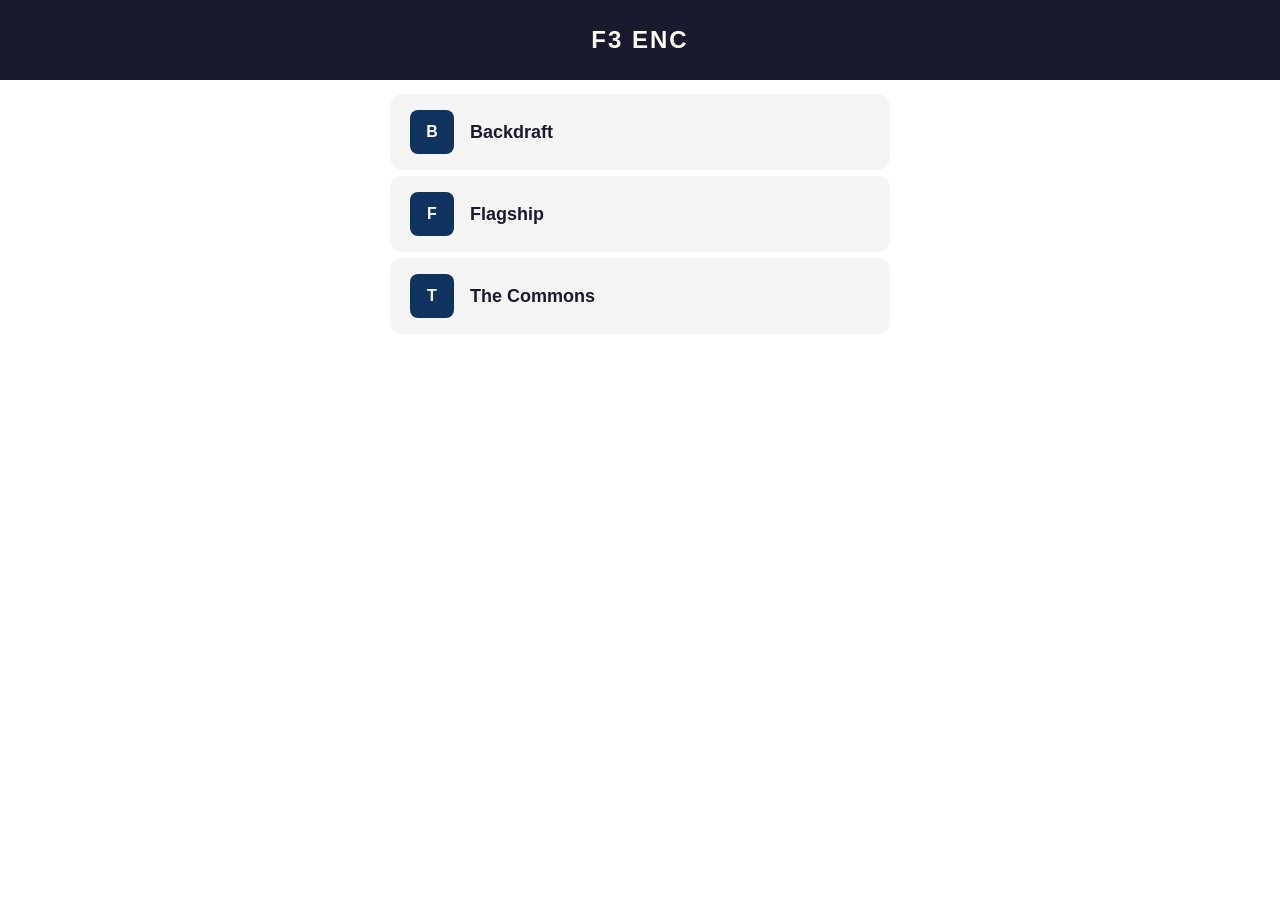
==== index.html @ 64dacdef "Phase 1: Project structure with all core files Static web app for F3 logo overlay on photos. Files: " ====
<!DOCTYPE html>
<html lang="en">
<head>
  <meta charset="UTF-8">
  <meta name="viewport" content="width=device-width, initial-scale=1.0, user-scalable=no">
  <title>F3 Logo Overlay</title>
  <link rel="stylesheet" href="style.css">
</head>
<body>

  <!-- Header -->
  <div class="header">
    <span class="placeholder-logo">F3 ENC</span>
  </div>

  <!-- Screen 1: Site List -->
  <div id="site-list-screen" class="screen">
    <div id="site-list" class="site-list"></div>
  </div>

  <!-- Screen 2: Take Photo / Upload -->
  <div id="photo-screen" class="screen">
    <div id="selected-site-name" class="selected-site-name"></div>
    <div class="photo-actions">
      <button id="btn-camera" class="btn btn-primary">📷 Take Photo</button>
      <button id="btn-upload" class="btn btn-primary">📁 Upload Photo</button>
    </div>
    <button id="btn-back-to-sites" class="btn btn-back">← Back to Sites</button>
    <input type="file" id="camera-input" accept="image/*" capture="environment">
    <input type="file" id="upload-input" accept="image/*">
  </div>

  <!-- Screen 3: Editor -->
  <div id="editor-screen" class="screen">
    <div class="canvas-container">
      <canvas id="overlay-canvas"></canvas>
    </div>
    <div class="editor-toolbar">
      <button id="btn-reset-logo" class="btn btn-secondary">Reset Logo</button>
      <button id="btn-download" class="btn btn-primary">Download</button>
      <button id="btn-share" class="btn btn-primary">Share</button>
      <button id="btn-start-over" class="btn btn-secondary">Start Over</button>
    </div>
  </div>

  <script src="app.js"></script>
</body>
</html>
---- style.css ----
/* F3 Logo Overlay — Global Styles */

:root {
  --f3-dark: #1a1a2e;
  --f3-blue: #16213e;
  --f3-accent: #0f3460;
  --f3-white: #ffffff;
  --f3-light-gray: #f5f5f5;
  --f3-mid-gray: #e0e0e0;
  --f3-text: #1a1a2e;
  --header-height: 80px;
}

* {
  margin: 0;
  padding: 0;
  box-sizing: border-box;
  -webkit-tap-highlight-color: transparent;
}

html, body {
  height: 100%;
  overflow: hidden;
  font-family: -apple-system, BlinkMacSystemFont, 'Segoe UI', Roboto, sans-serif;
  background: var(--f3-white);
  color: var(--f3-text);
}

/* ── Header ── */
.header {
  position: fixed;
  top: 0;
  left: 0;
  right: 0;
  height: var(--header-height);
  background: var(--f3-dark);
  display: flex;
  align-items: center;
  justify-content: center;
  z-index: 100;
  padding: 10px;
}

.header img {
  max-height: 60px;
  max-width: 200px;
  object-fit: contain;
}

.header .placeholder-logo {
  color: var(--f3-white);
  font-size: 24px;
  font-weight: 700;
  letter-spacing: 2px;
}

/* ── Screens ── */
.screen {
  display: none;
  position: absolute;
  top: var(--header-height);
  left: 0;
  right: 0;
  bottom: 0;
}

.screen.active {
  display: flex;
  flex-direction: column;
}

/* ── Site List (Screen 1) ── */
#site-list-screen {
  overflow: hidden;
}

.site-list {
  flex: 1;
  overflow-y: auto;
  -webkit-overflow-scrolling: touch;
  padding: 8px;
}

.site-item {
  display: flex;
  align-items: center;
  gap: 16px;
  padding: 16px 20px;
  margin: 6px 0;
  background: var(--f3-light-gray);
  border-radius: 12px;
  cursor: pointer;
  transition: background 0.15s;
  border: none;
  width: 100%;
  text-align: left;
  font-size: 18px;
  font-weight: 600;
  color: var(--f3-text);
  font-family: inherit;
}

.site-item:active {
  background: var(--f3-mid-gray);
}

.site-item .site-logo-thumb {
  width: 44px;
  height: 44px;
  border-radius: 8px;
  object-fit: contain;
  background: var(--f3-white);
  flex-shrink: 0;
}

.site-item .site-logo-placeholder {
  width: 44px;
  height: 44px;
  border-radius: 8px;
  background: var(--f3-accent);
  color: var(--f3-white);
  display: flex;
  align-items: center;
  justify-content: center;
  font-size: 16px;
  font-weight: 700;
  flex-shrink: 0;
}

/* ── Photo Screen (Screen 2) ── */
#photo-screen {
  align-items: center;
  justify-content: center;
  gap: 20px;
  padding: 20px;
}

.selected-site-name {
  font-size: 22px;
  font-weight: 700;
  color: var(--f3-dark);
  text-align: center;
}

.photo-actions {
  display: flex;
  flex-direction: column;
  gap: 16px;
  width: 100%;
  max-width: 320px;
}

.btn {
  display: flex;
  align-items: center;
  justify-content: center;
  gap: 10px;
  padding: 18px 24px;
  border: none;
  border-radius: 12px;
  font-size: 18px;
  font-weight: 600;
  cursor: pointer;
  font-family: inherit;
  transition: opacity 0.15s;
}

.btn:active {
  opacity: 0.8;
}

.btn-primary {
  background: var(--f3-dark);
  color: var(--f3-white);
}

.btn-secondary {
  background: var(--f3-light-gray);
  color: var(--f3-text);
}

.btn-back {
  background: none;
  color: var(--f3-accent);
  font-size: 16px;
  padding: 12px;
}

/* ── Editor Screen (Screen 3) ── */
#editor-screen {
  overflow: hidden;
}

.canvas-container {
  flex: 1;
  display: flex;
  align-items: center;
  justify-content: center;
  overflow: hidden;
  padding: 8px;
  background: #f0f0f0;
}

.canvas-container canvas {
  max-width: 100%;
  max-height: 100%;
  object-fit: contain;
  touch-action: none;
}

.editor-toolbar {
  display: flex;
  gap: 10px;
  padding: 12px;
  background: var(--f3-white);
  border-top: 1px solid var(--f3-mid-gray);
  flex-wrap: wrap;
  justify-content: center;
}

.editor-toolbar .btn {
  padding: 14px 18px;
  font-size: 15px;
  flex: 1;
  min-width: 0;
}

/* ── Hidden inputs ── */
#camera-input,
#upload-input {
  display: none;
}

/* ── Loading / empty states ── */
.loading-msg,
.error-msg {
  text-align: center;
  padding: 40px 20px;
  font-size: 16px;
  color: #888;
}

.error-msg {
  color: #c0392b;
}

/* ── Responsive ── */
@media (min-width: 600px) {
  .photo-actions {
    flex-direction: row;
  }

  .photo-actions .btn {
    flex: 1;
  }

  .site-item {
    max-width: 500px;
    margin-left: auto;
    margin-right: auto;
  }
}
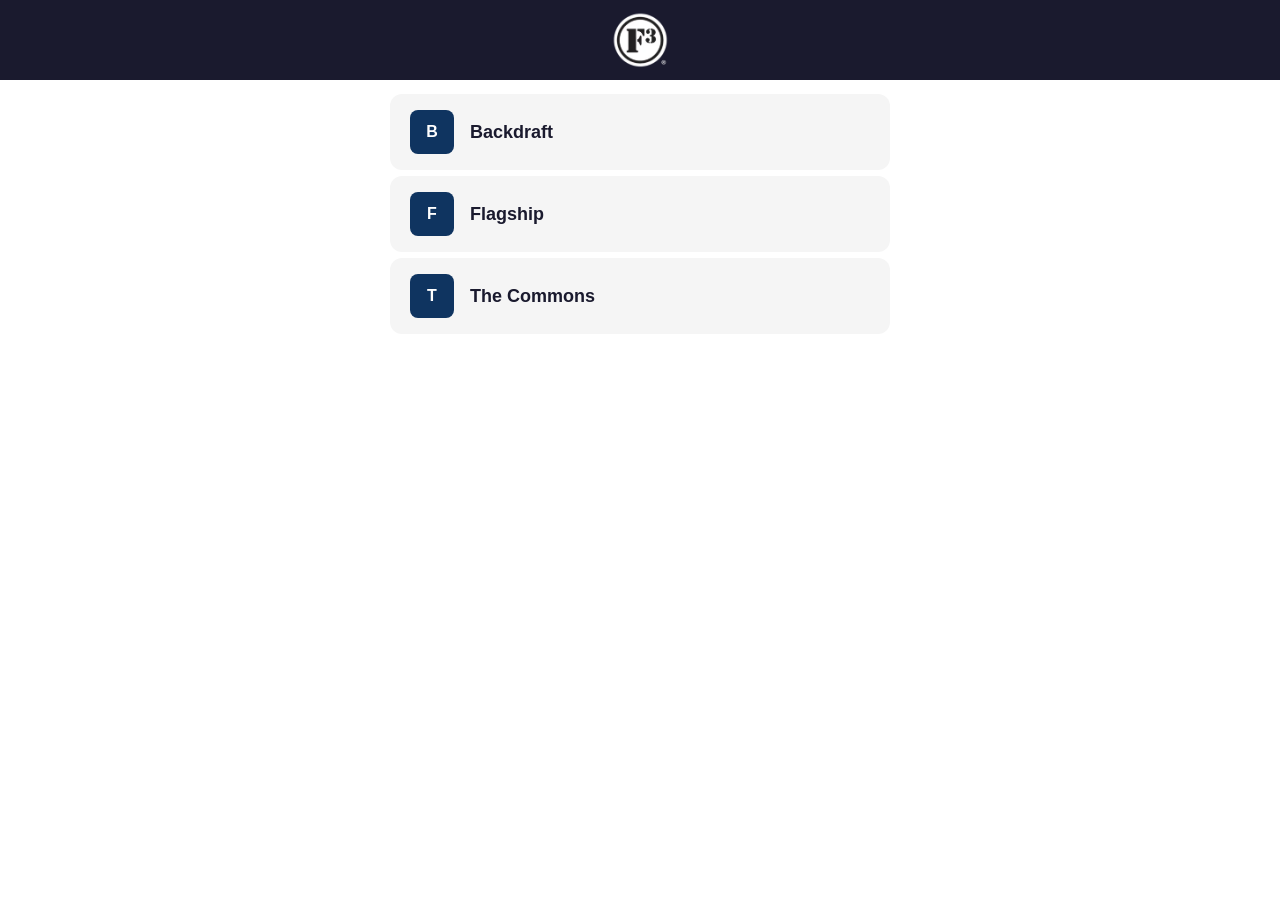
==== commit 02ae84f7: "Add 22 ENC site logos and F3 header logo Sites: A Boy Named Sue, Arlington Motor Speedway, Boyd Lee " ====
--- a/index.html
+++ b/index.html
@@ -10,7 +10,7 @@
 
   <!-- Header -->
   <div class="header">
-    <span class="placeholder-logo">F3 ENC</span>
+    <img src="f3-enc-logo.png" alt="F3 ENC">
   </div>
 
   <!-- Screen 1: Site List -->
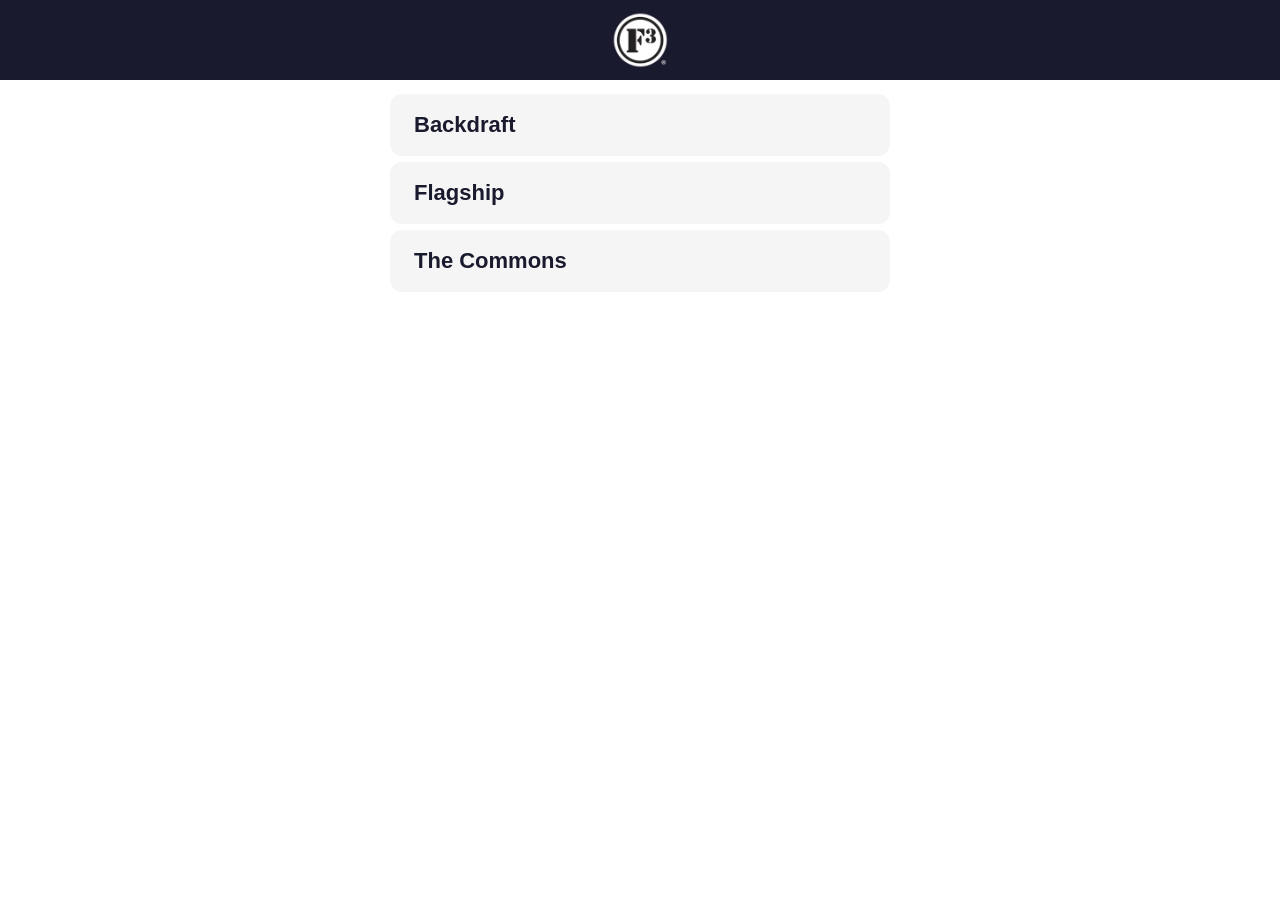
==== commit a311ed59: "Remove Download button, Share only Share covers save-to-photos and Slack. Desktop falls back to file" ====
--- a/index.html
+++ b/index.html
@@ -37,7 +37,6 @@
     </div>
     <div class="editor-toolbar">
       <button id="btn-reset-logo" class="btn btn-secondary">Reset Logo</button>
-      <button id="btn-download" class="btn btn-primary">Download</button>
       <button id="btn-share" class="btn btn-primary">Share</button>
       <button id="btn-start-over" class="btn btn-secondary">Start Over</button>
     </div>
--- a/style.css
+++ b/style.css
@@ -82,10 +82,8 @@
 }
 
 .site-item {
-  display: flex;
-  align-items: center;
-  gap: 16px;
-  padding: 16px 20px;
+  display: block;
+  padding: 18px 24px;
   margin: 6px 0;
   background: var(--f3-light-gray);
   border-radius: 12px;
@@ -94,7 +92,7 @@
   border: none;
   width: 100%;
   text-align: left;
-  font-size: 18px;
+  font-size: 22px;
   font-weight: 600;
   color: var(--f3-text);
   font-family: inherit;
@@ -102,29 +100,6 @@
 
 .site-item:active {
   background: var(--f3-mid-gray);
-}
-
-.site-item .site-logo-thumb {
-  width: 44px;
-  height: 44px;
-  border-radius: 8px;
-  object-fit: contain;
-  background: var(--f3-white);
-  flex-shrink: 0;
-}
-
-.site-item .site-logo-placeholder {
-  width: 44px;
-  height: 44px;
-  border-radius: 8px;
-  background: var(--f3-accent);
-  color: var(--f3-white);
-  display: flex;
-  align-items: center;
-  justify-content: center;
-  font-size: 16px;
-  font-weight: 700;
-  flex-shrink: 0;
 }
 
 /* ── Photo Screen (Screen 2) ── */
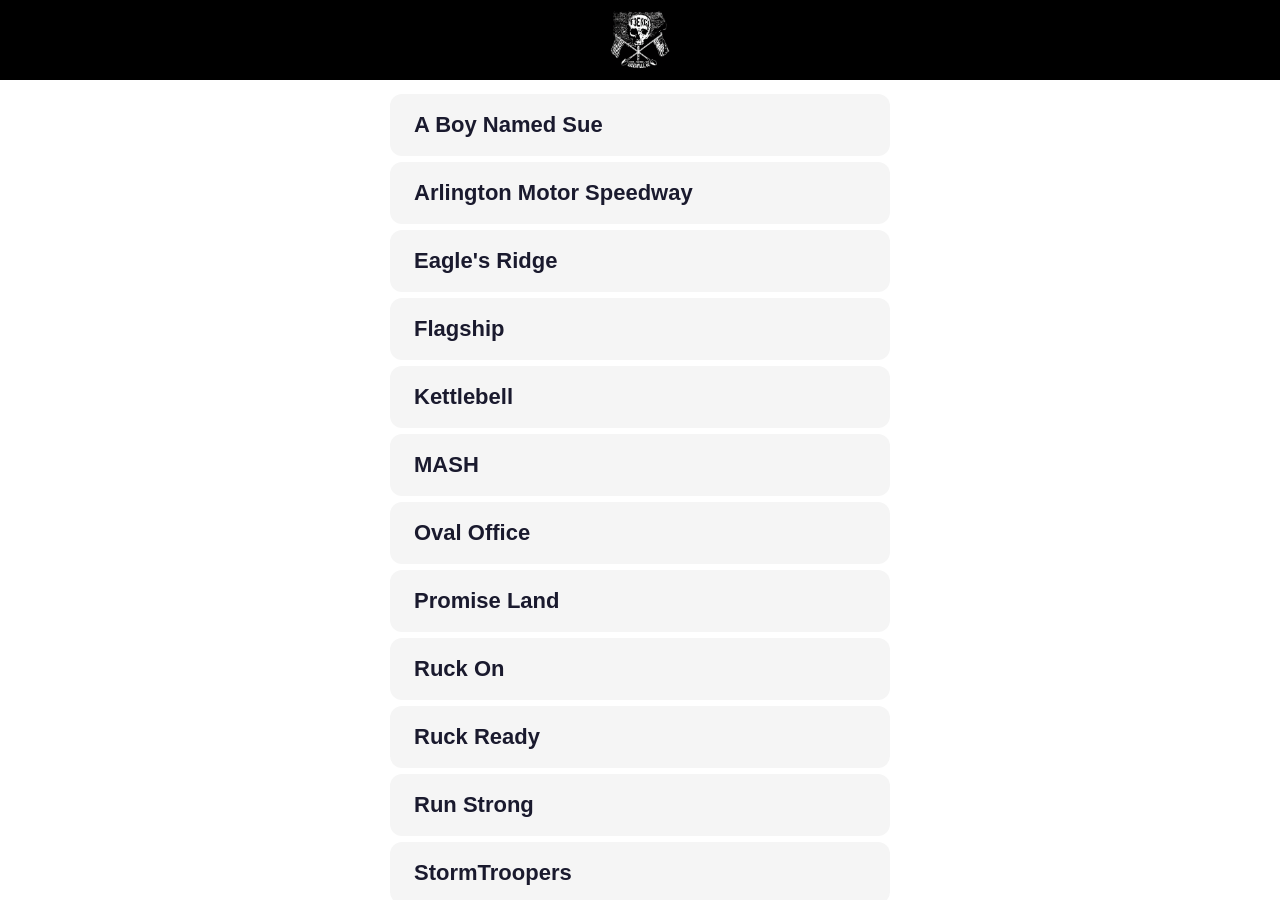
==== commit 861ae748: "Add creator attribution and contact info Created by F3 Short Sale (F3 ENC) and his AI assistant. Con" ====
--- a/index.html
+++ b/index.html
@@ -1,10 +1,23 @@
+<!--
+  F3 Photo — Site Logo Overlay Tool
+  Created by F3 Short Sale (F3 ENC) and his AI assistant
+  Contact: f3shortsale@gmail.com | (252) 253-2200
+-->
 <!DOCTYPE html>
 <html lang="en">
 <head>
   <meta charset="UTF-8">
   <meta name="viewport" content="width=device-width, initial-scale=1.0, user-scalable=no">
+  <meta http-equiv="Cache-Control" content="no-cache, no-store, must-revalidate">
+  <meta http-equiv="Pragma" content="no-cache">
   <title>F3 Logo Overlay</title>
   <link rel="stylesheet" href="style.css">
+  <link rel="preload" href="sites.json" as="fetch" crossorigin>
+  <link rel="apple-touch-icon" href="apple-touch-icon.png">
+  <link rel="manifest" href="manifest.json">
+  <meta name="apple-mobile-web-app-capable" content="yes">
+  <meta name="apple-mobile-web-app-status-bar-style" content="black-translucent">
+  <meta name="theme-color" content="#1a1a2e">
 </head>
 <body>
 
@@ -32,13 +45,14 @@
 
   <!-- Screen 3: Editor -->
   <div id="editor-screen" class="screen">
+    <div id="editor-hint" class="editor-hint">Drag to move, pinch to resize</div>
     <div class="canvas-container">
       <canvas id="overlay-canvas"></canvas>
     </div>
     <div class="editor-toolbar">
+      <button id="btn-start-over" class="btn btn-secondary">Start Over</button>
       <button id="btn-reset-logo" class="btn btn-secondary">Reset Logo</button>
       <button id="btn-share" class="btn btn-primary">Share</button>
-      <button id="btn-start-over" class="btn btn-secondary">Start Over</button>
     </div>
   </div>
 
--- a/style.css
+++ b/style.css
@@ -1,4 +1,8 @@
-/* F3 Logo Overlay — Global Styles */
+/*
+ * F3 Photo — Site Logo Overlay Tool
+ * Created by F3 Short Sale (F3 ENC) and his AI assistant
+ * Contact: f3shortsale@gmail.com | (252) 253-2200
+ */
 
 :root {
   --f3-dark: #1a1a2e;
@@ -33,7 +37,7 @@
   left: 0;
   right: 0;
   height: var(--header-height);
-  background: var(--f3-dark);
+  background: #000000;
   display: flex;
   align-items: center;
   justify-content: center;
@@ -166,6 +170,15 @@
   overflow: hidden;
 }
 
+.editor-hint {
+  background: var(--f3-dark);
+  color: rgba(255, 255, 255, 0.85);
+  font-size: 13px;
+  text-align: center;
+  padding: 6px 12px;
+  flex-shrink: 0;
+}
+
 .canvas-container {
   flex: 1;
   display: flex;
